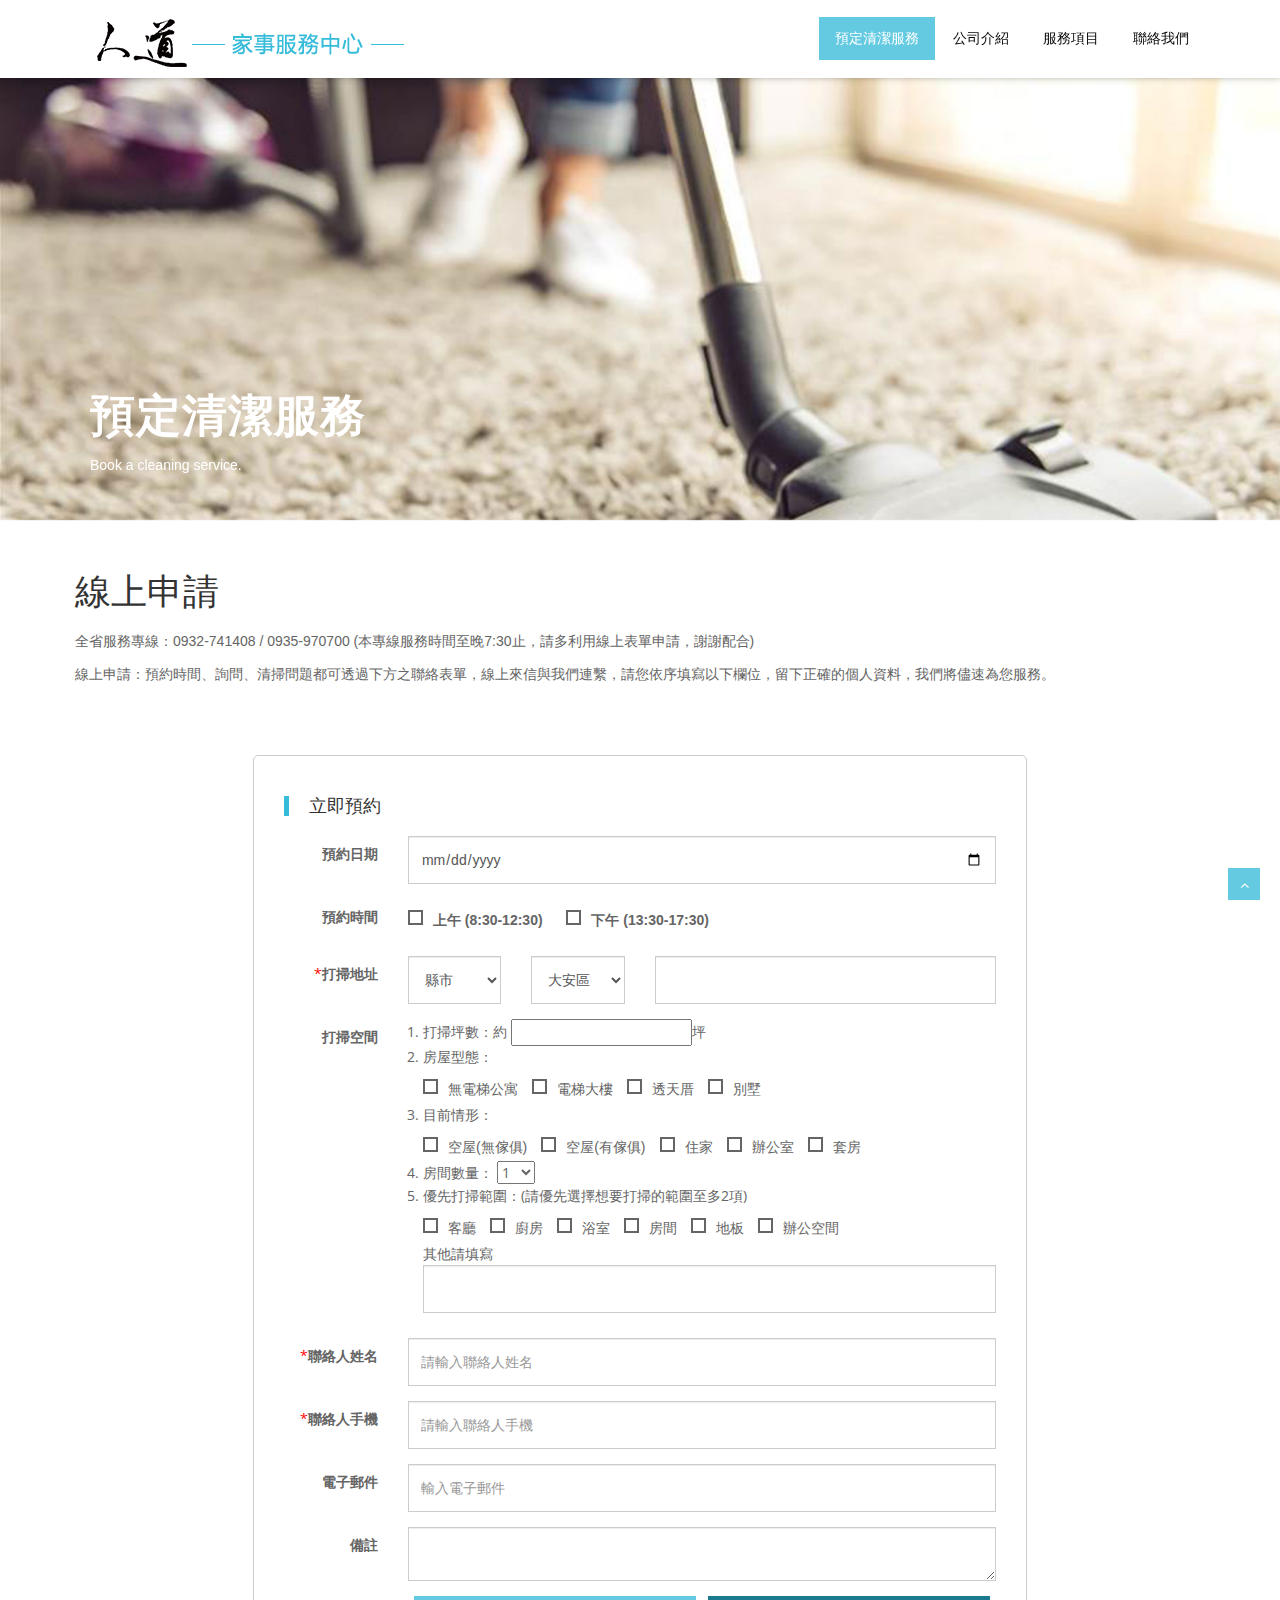
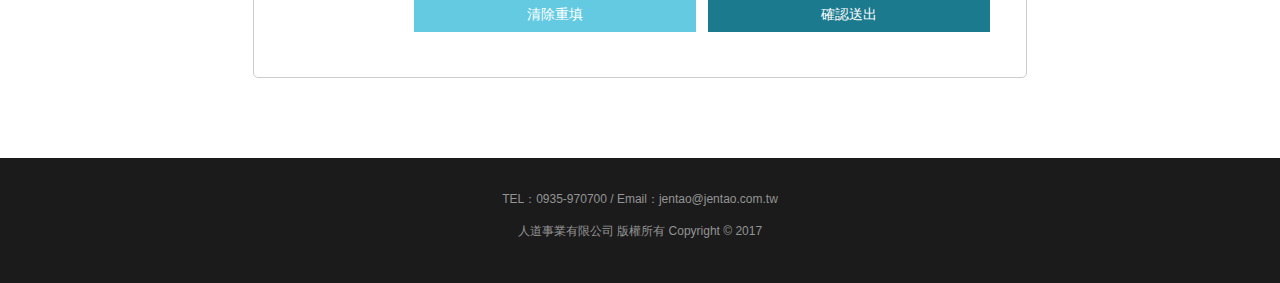
==== index.html @ 87978356 "new file" ====
<!DOCTYPE html>
<html lang="zh-Hant-TW ">
  <head>
    <meta charset="utf-8">
    <title>人道家事服務中心</title>
    <meta name="viewport" content="width=device-width, initial-scale=1.0">
    <meta name="description" content="">
    <!-- css-->
    <link href="css/bootstrap.min.css" rel="stylesheet">
    <link rel="stylesheet" href="simple-line-icons/css/simple-line-icons.css">
    <link href="css/fancybox/jquery.fancybox.css" rel="stylesheet">
    <link href="css/flexslider.css" rel="stylesheet">
    <link href="css/style.css" rel="stylesheet">
    <link href="css/page.css" rel="stylesheet">
    <!-- HTML5 shim, for IE6-8 support of HTML5 elements-->
    <!--if lt IE 9script(src='http://html5shim.googlecode.com/svn/trunk/html5.js')
    -->
  </head>
  <body>
    <div class="home-page" id="wrapper">
      <!-- start header-->
      <header>
        <div class="navbar navbar-fixed-top">
          <div class="container">
            <div class="navbar-header">
              <button class="navbar-toggle" type="button" data-toggle="collapse" data-target=".navbar-collapse"><span class="icon-bar"></span><span class="icon-bar"></span><span class="icon-bar"></span></button><a class="navbar-brand" href="index.html"><img src="img/logo.png" alt="logo"></a>
            </div>
            <div class="navbar-collapse collapse">
              <ul class="nav navbar-nav">
                <li class="active"><a href="index.html">預定清潔服務</a></li>
                <li><a href="about.html">公司介紹</a></li>
                <li><a href="services.html">服務項目</a></li>
                <li><a href="contact.html">聯絡我們</a></li>
              </ul>
            </div>
          </div>
        </div>
        <div class="navbar-wrapper">
          <div class="container-fluid">
            <nav class="navbar navbar-fixed-top">
              <div class="container">
                <div class="navbar-header">
                  <button class="navbar-toggle collapsed" type="button" data-toggle="collapse" data-target="#navbar" aria-expanded="false" aria-controls="navbar"><span class="sr-only">Toggle navigation</span><span class="icon-bar"></span><span class="icon-bar"></span><span class="icon-bar"></span></button><a class="navbar-brand" href="index.html"><img src="img/logo.png" alt="logo"></a>
                </div>
                <div class="navbar-collapse collapse" id="navbar">
                  <ul class="nav navbar-nav">
                    <li class="active"><a href="index.html">預定清潔服務</a></li>
                    <li><a href="about.html">公司介紹</a></li>
                    <li><a href="services.html">服務項目</a></li>
                    <li><a href="contact.html">聯絡我們</a></li>
                  </ul>
                </div>
              </div>
            </nav>
          </div>
        </div>
      </header>
      <!-- end header-->
      <section id="banner">
        <!-- Slider-->
        <div class="flexslider" id="main-slider">
          <ul class="slides">
            <li><img src="img/slides/1.jpg" alt="">
              <div class="container">
                <div class="row">
                  <div class="col-lg-12">
                    <div class="flex-caption">
                      <h3>預定清潔服務</h3>
                      <p>Book a cleaning service.</p>
                    </div>
                  </div>
                </div>
              </div>
            </li>
          </ul>
        </div>
        <!-- end slider-->
      </section>
      <section class="callaction">
        <div class="container">
          <div class="row">
            <div class="col-lg-12">
              <div>
                <h1>線上申請</h1>
                <p>全省服務專線：0932-741408  /  0935-970700 (本專線服務時間至晚7:30止，請多利用線上表單申請，謝謝配合)</p>
                <p>線上申請：預約時間、詢問、清掃問題都可透過下方之聯絡表單，線上來信與我們連繫，請您依序填寫以下欄位，留下正確的個人資料，我們將儘速為您服務。</p>
              </div>
            </div>
          </div>
        </div>
      </section>
      <section id="content">
        <div class="container">
          <div class="row">
            <div class="skill-home col-sm-8 col-sm-offset-2">
              <div class="confirmForm">
                <h4>立即預約</h4>
                <form class="form-horizontal" role="form">
                  <div class="form-group">
                    <label class="col-sm-2 control-label">預約日期
                      <!-- date-->
                    </label>
                    <div class="col-sm-10">
                      <input class="form-control" id="inputEmail3" type="date" placeholder="輸入預約日期">
                    </div>
                  </div>
                  <div class="form-group">
                    <label class="col-sm-2 control-label">預約時間</label>
                    <div class="col-sm-10">
                      <input id="r1" type="radio" name="rr">
                      <label for="r1"><span></span>上午 (8:30-12:30)</label>
                      <input id="r2" type="radio" name="rr">
                      <label for="r2"><span></span>下午 (13:30-17:30)</label>
                    </div>
                  </div>
                  <div class="form-group">
                    <label class="col-sm-2 control-label" for="sel1"><span>*</span>打掃地址
                      <!-- address-->
                    </label>
                    <div class="col-sm-2">
                      <select class="form-control">
                        <option>縣市</option>
                        <option>基隆市</option>
                        <option>臺北市</option>
                        <option>臺中市</option>
                        <option>高雄市</option>
                      </select>
                    </div>
                    <div class="col-sm-2">
                      <select class="form-control">
                        <option>大安區</option>
                        <option>北屯區</option>
                        <option>沙鹿區</option>
                        <option>南港區</option>
                      </select>
                    </div>
                    <div class="col-sm-6">
                      <input class="form-control">
                    </div>
                  </div>
                  <div class="form-group">
                    <label class="col-sm-2 control-label">打掃空間</label>
                    <div class="col-sm-10">
                      <ol class="clean-list">
                        <li>打掃坪數：約
                          <input>坪
                        </li>
                        <li>房屋型態：
                          <div class="checkbox clean-check">
                            <input id="house1" type="radio" name="h">
                            <label for="house1"><span></span>無電梯公寓</label>
                            <input id="house2" type="radio" name="h">
                            <label for="house2"><span></span>電梯大樓</label>
                            <input id="house3" type="radio" name="h">
                            <label for="house3"><span></span>透天厝</label>
                            <input id="house4" type="radio" name="h">
                            <label for="house4"><span></span>別墅</label>
                          </div>
                        </li>
                        <div class="clearfix"></div>
                        <li>目前情形：
                          <div class="checkbox clean-check">
                            <input id="situation1" type="radio" name="h2">
                            <label for="situation1"><span></span>空屋(無傢俱)</label>
                            <input id="situation2" type="radio" name="h2">
                            <label for="situation2"><span></span>空屋(有傢俱)</label>
                            <input id="situation3" type="radio" name="h2">
                            <label for="situation3"><span></span>住家</label>
                            <input id="situation4" type="radio" name="h2">
                            <label for="situation4"><span></span>辦公室</label>
                            <input id="situation5" type="radio" name="h2">
                            <label for="situation5"><span></span>套房</label>
                          </div>
                        </li>
                        <div class="clearfix">
                          <li>房間數量：
                            <select>
                              <option>1</option>
                              <option>2</option>
                              <option>3</option>
                              <option>4</option>
                              <option>5</option>
                              <option>6</option>
                              <option>7</option>
                              <option>8</option>
                              <option>9</option>
                              <option>10</option>
                            </select>
                          </li>
                          <li>優先打掃範圍：(請優先選擇想要打掃的範圍至多2項)
                            <div class="checkbox clean-check">
                              <input id="priority1" type="checkbox" name="h2">
                              <label for="priority1"><span></span>客廳</label>
                              <input id="priority2" type="checkbox" name="h2">
                              <label for="priority2"><span></span>廚房</label>
                              <input id="priority3" type="checkbox" name="h2">
                              <label for="priority3"><span></span>浴室</label>
                              <input id="priority4" type="checkbox" name="h2">
                              <label for="priority4"><span></span>房間</label>
                              <input id="priority5" type="checkbox" name="h2">
                              <label for="priority5"><span></span>地板</label>
                              <input id="priority6" type="checkbox" name="h2">
                              <label for="priority6"><span></span>辦公空間</label>
                            </div>
                          </li><span>其他請填寫</span>
                          <input class="form-control">
                        </div>
                      </ol>
                    </div>
                  </div>
                  <div class="form-group">
                    <label class="col-sm-2 control-label"><span>*</span>聯絡人姓名</label>
                    <div class="col-sm-10">
                      <input class="form-control" placeholder="請輸入聯絡人姓名">
                    </div>
                  </div>
                  <div class="form-group">
                    <label class="col-sm-2 control-label"><span>*</span>聯絡人手機</label>
                    <div class="col-sm-10">
                      <input class="form-control" placeholder="請輸入聯絡人手機">
                    </div>
                  </div>
                  <div class="form-group">
                    <label class="col-sm-2 control-label">電子郵件
                      <!-- Email-->
                    </label>
                    <div class="col-sm-10">
                      <input class="form-control" id="inputEmail3" type="email" placeholder="輸入電子郵件">
                    </div>
                  </div>
                  <div class="form-group">
                    <label class="col-sm-2 control-label">備註</label>
                    <div class="col-sm-10">
                      <textarea class="form-control" id="message"></textarea>
                    </div>
                  </div>
                  <div class="form-group">
                    <div class="col-sm-offset-2 col-sm-10 box-size">
                      <button class="w50 btn btn-default" type="reset">清除重填</button>
                      <button class="w50 btn btn-default btn-send" type="submit">確認送出</button>
                    </div>
                  </div>
                </form>
              </div>
            </div>
          </div>
        </div>
      </section>
      <footer>
        <div class="container">
          <div class="row">
            <div class="col-sm-12">
              <div class="copyright">
                <p>TEL：0935-970700 / Email：jentao@jentao.com.tw</p>
                <p>人道事業有限公司 版權所有 Copyright © 2017</p>
              </div>
            </div><a class="scrollup" href="#"><i class="fa fa-angle-up active"></i></a>
            <!--
            javascript
            ==================================================
            -->
            <!-- Placed at the end of the document so the pages load faster-->
            <script src="js/jquery.js"></script>
            <script src="js/jquery.easing.1.3.js"></script>
            <script src="js/bootstrap.min.js"></script>
            <script src="js/jquery.fancybox.pack.js"></script>
            <script src="js/jquery.fancybox-media.js"></script>
            <script src="js/portfolio/jquery.quicksand.js"></script>
            <script src="js/portfolio/setting.js"></script>
            <script src="js/jquery.flexslider.js"></script>
            <script src="js/animate.js"></script>
            <script src="js/custom.js"></script>
          </div>
        </div>
        <!-- Mirrored from webthemez.com/demo/biotex-pharma-industry-corporate-html-web-template/index.html by HTTrack Website Copier/3.x [XR&CO'2014], Fri, 23 Jun 2017 03:16:11 GMT-->
      </footer>
    </div>
  </body>
</html>
---- simple-line-icons/css/simple-line-icons.css ----
@font-face {
  font-family: 'simple-line-icons';
  src: url('../fonts/Simple-Line-Icons4c82.eot?-i3a2kk');
  src: url('../fonts/Simple-Line-Iconsd41d.eot?#iefix-i3a2kk') format('embedded-opentype'), url('../fonts/Simple-Line-Icons4c82.ttf?-i3a2kk') format('truetype'), url('../fonts/Simple-Line-Icons4c82.html?-i3a2kk') format('woff2'), url('../fonts/Simple-Line-Icons4c82.woff?-i3a2kk') format('woff'), url('../fonts/Simple-Line-Icons4c82.svg?-i3a2kk#simple-line-icons') format('svg');
  font-weight: normal;
  font-style: normal;
}
/*
 Use the following CSS code if you want to have a class per icon.
 Instead of a list of all class selectors, you can use the generic [class*="icon-"] selector, but it's slower: 
*/
.icon-user,
.icon-people,
.icon-user-female,
.icon-user-follow,
.icon-user-following,
.icon-user-unfollow,
.icon-login,
.icon-logout,
.icon-emotsmile,
.icon-phone,
.icon-call-end,
.icon-call-in,
.icon-call-out,
.icon-map,
.icon-location-pin,
.icon-direction,
.icon-directions,
.icon-compass,
.icon-layers,
.icon-menu,
.icon-list,
.icon-options-vertical,
.icon-options,
.icon-arrow-down,
.icon-arrow-left,
.icon-arrow-right,
.icon-arrow-up,
.icon-arrow-up-circle,
.icon-arrow-left-circle,
.icon-arrow-right-circle,
.icon-arrow-down-circle,
.icon-check,
.icon-clock,
.icon-plus,
.icon-close,
.icon-trophy,
.icon-screen-smartphone,
.icon-screen-desktop,
.icon-plane,
.icon-notebook,
.icon-mustache,
.icon-mouse,
.icon-magnet,
.icon-energy,
.icon-disc,
.icon-cursor,
.icon-cursor-move,
.icon-crop,
.icon-chemistry,
.icon-speedometer,
.icon-shield,
.icon-screen-tablet,
.icon-magic-wand,
.icon-hourglass,
.icon-graduation,
.icon-ghost,
.icon-game-controller,
.icon-fire,
.icon-eyeglass,
.icon-envelope-open,
.icon-envelope-letter,
.icon-bell,
.icon-badge,
.icon-anchor,
.icon-wallet,
.icon-vector,
.icon-speech,
.icon-puzzle,
.icon-printer,
.icon-present,
.icon-playlist,
.icon-pin,
.icon-picture,
.icon-handbag,
.icon-globe-alt,
.icon-globe,
.icon-folder-alt,
.icon-folder,
.icon-film,
.icon-feed,
.icon-drop,
.icon-drawar,
.icon-docs,
.icon-doc,
.icon-diamond,
.icon-cup,
.icon-calculator,
.icon-bubbles,
.icon-briefcase,
.icon-book-open,
.icon-basket-loaded,
.icon-basket,
.icon-bag,
.icon-action-undo,
.icon-action-redo,
.icon-wrench,
.icon-umbrella,
.icon-trash,
.icon-tag,
.icon-support,
.icon-frame,
.icon-size-fullscreen,
.icon-size-actual,
.icon-shuffle,
.icon-share-alt,
.icon-share,
.icon-rocket,
.icon-question,
.icon-pie-chart,
.icon-pencil,
.icon-note,
.icon-loop,
.icon-home,
.icon-grid,
.icon-graph,
.icon-microphone,
.icon-music-tone-alt,
.icon-music-tone,
.icon-earphones-alt,
.icon-earphones,
.icon-equalizer,
.icon-like,
.icon-dislike,
.icon-control-start,
.icon-control-rewind,
.icon-control-play,
.icon-control-pause,
.icon-control-forward,
.icon-control-end,
.icon-volume-1,
.icon-volume-2,
.icon-volume-off,
.icon-calender,
.icon-bulb,
.icon-chart,
.icon-ban,
.icon-bubble,
.icon-camrecorder,
.icon-camera,
.icon-cloud-download,
.icon-cloud-upload,
.icon-envelope,
.icon-eye,
.icon-flag,
.icon-heart,
.icon-info,
.icon-key,
.icon-link,
.icon-lock,
.icon-lock-open,
.icon-magnifier,
.icon-magnifier-add,
.icon-magnifier-remove,
.icon-paper-clip,
.icon-paper-plane,
.icon-power,
.icon-refresh,
.icon-reload,
.icon-settings,
.icon-star,
.icon-symble-female,
.icon-symbol-male,
.icon-target,
.icon-credit-card,
.icon-paypal,
.icon-social-tumblr,
.icon-social-twitter,
.icon-social-facebook,
.icon-social-instagram,
.icon-social-linkedin,
.icon-social-pintarest,
.icon-social-github,
.icon-social-gplus,
.icon-social-reddit,
.icon-social-skype,
.icon-social-dribbble,
.icon-social-behance,
.icon-social-foursqare,
.icon-social-soundcloud,
.icon-social-spotify,
.icon-social-stumbleupon,
.icon-social-youtube,
.icon-social-dropbox {
  font-family: 'simple-line-icons';
  speak: none;
  font-style: normal;
  font-weight: normal;
  font-variant: normal;
  text-transform: none;
  line-height: 1;
  /* Better Font Rendering =========== */
  -webkit-font-smoothing: antialiased;
  -moz-osx-font-smoothing: grayscale;
}
.icon-user:before {
  content: "\e005";
}
.icon-people:before {
  content: "\e001";
}
.icon-user-female:before {
  content: "\e000";
}
.icon-user-follow:before {
  content: "\e002";
}
.icon-user-following:before {
  content: "\e003";
}
.icon-user-unfollow:before {
  content: "\e004";
}
.icon-login:before {
  content: "\e066";
}
.icon-logout:before {
  content: "\e065";
}
.icon-emotsmile:before {
  content: "\e021";
}
.icon-phone:before {
  content: "\e600";
}
.icon-call-end:before {
  content: "\e048";
}
.icon-call-in:before {
  content: "\e047";
}
.icon-call-out:before {
  content: "\e046";
}
.icon-map:before {
  content: "\e033";
}
.icon-location-pin:before {
  content: "\e096";
}
.icon-direction:before {
  content: "\e042";
}
.icon-directions:before {
  content: "\e041";
}
.icon-compass:before {
  content: "\e045";
}
.icon-layers:before {
  content: "\e034";
}
.icon-menu:before {
  content: "\e601";
}
.icon-list:before {
  content: "\e067";
}
.icon-options-vertical:before {
  content: "\e602";
}
.icon-options:before {
  content: "\e603";
}
.icon-arrow-down:before {
  content: "\e604";
}
.icon-arrow-left:before {
  content: "\e605";
}
.icon-arrow-right:before {
  content: "\e606";
}
.icon-arrow-up:before {
  content: "\e607";
}
.icon-arrow-up-circle:before {
  content: "\e078";
}
.icon-arrow-left-circle:before {
  content: "\e07a";
}
.icon-arrow-right-circle:before {
  content: "\e079";
}
.icon-arrow-down-circle:before {
  content: "\e07b";
}
.icon-check:before {
  content: "\e080";
}
.icon-clock:before {
  content: "\e081";
}
.icon-plus:before {
  content: "\e095";
}
.icon-close:before {
  content: "\e082";
}
.icon-trophy:before {
  content: "\e006";
}
.icon-screen-smartphone:before {
  content: "\e010";
}
.icon-screen-desktop:before {
  content: "\e011";
}
.icon-plane:before {
  content: "\e012";
}
.icon-notebook:before {
  content: "\e013";
}
.icon-mustache:before {
  content: "\e014";
}
.icon-mouse:before {
  content: "\e015";
}
.icon-magnet:before {
  content: "\e016";
}
.icon-energy:before {
  content: "\e020";
}
.icon-disc:before {
  content: "\e022";
}
.icon-cursor:before {
  content: "\e06e";
}
.icon-cursor-move:before {
  content: "\e023";
}
.icon-crop:before {
  content: "\e024";
}
.icon-chemistry:before {
  content: "\e026";
}
.icon-speedometer:before {
  content: "\e007";
}
.icon-shield:before {
  content: "\e00e";
}
.icon-screen-tablet:before {
  content: "\e00f";
}
.icon-magic-wand:before {
  content: "\e017";
}
.icon-hourglass:before {
  content: "\e018";
}
.icon-graduation:before {
  content: "\e019";
}
.icon-ghost:before {
  content: "\e01a";
}
.icon-game-controller:before {
  content: "\e01b";
}
.icon-fire:before {
  content: "\e01c";
}
.icon-eyeglass:before {
  content: "\e01d";
}
.icon-envelope-open:before {
  content: "\e01e";
}
.icon-envelope-letter:before {
  content: "\e01f";
}
.icon-bell:before {
  content: "\e027";
}
.icon-badge:before {
  content: "\e028";
}
.icon-anchor:before {
  content: "\e029";
}
.icon-wallet:before {
  content: "\e02a";
}
.icon-vector:before {
  content: "\e02b";
}
.icon-speech:before {
  content: "\e02c";
}
.icon-puzzle:before {
  content: "\e02d";
}
.icon-printer:before {
  content: "\e02e";
}
.icon-present:before {
  content: "\e02f";
}
.icon-playlist:before {
  content: "\e030";
}
.icon-pin:before {
  content: "\e031";
}
.icon-picture:before {
  content: "\e032";
}
.icon-handbag:before {
  content: "\e035";
}
.icon-globe-alt:before {
  content: "\e036";
}
.icon-globe:before {
  content: "\e037";
}
.icon-folder-alt:before {
  content: "\e039";
}
.icon-folder:before {
  content: "\e089";
}
.icon-film:before {
  content: "\e03a";
}
.icon-feed:before {
  content: "\e03b";
}
.icon-drop:before {
  content: "\e03e";
}
.icon-drawar:before {
  content: "\e03f";
}
.icon-docs:before {
  content: "\e040";
}
.icon-doc:before {
  content: "\e085";
}
.icon-diamond:before {
  content: "\e043";
}
.icon-cup:before {
  content: "\e044";
}
.icon-calculator:before {
  content: "\e049";
}
.icon-bubbles:before {
  content: "\e04a";
}
.icon-briefcase:before {
  content: "\e04b";
}
.icon-book-open:before {
  content: "\e04c";
}
.icon-basket-loaded:before {
  content: "\e04d";
}
.icon-basket:before {
  content: "\e04e";
}
.icon-bag:before {
  content: "\e04f";
}
.icon-action-undo:before {
  content: "\e050";
}
.icon-action-redo:before {
  content: "\e051";
}
.icon-wrench:before {
  content: "\e052";
}
.icon-umbrella:before {
  content: "\e053";
}
.icon-trash:before {
  content: "\e054";
}
.icon-tag:before {
  content: "\e055";
}
.icon-support:before {
  content: "\e056";
}
.icon-frame:before {
  content: "\e038";
}
.icon-size-fullscreen:before {
  content: "\e057";
}
.icon-size-actual:before {
  content: "\e058";
}
.icon-shuffle:before {
  content: "\e059";
}
.icon-share-alt:before {
  content: "\e05a";
}
.icon-share:before {
  content: "\e05b";
}
.icon-rocket:before {
  content: "\e05c";
}
.icon-question:before {
  content: "\e05d";
}
.icon-pie-chart:before {
  content: "\e05e";
}
.icon-pencil:before {
  content: "\e05f";
}
.icon-note:before {
  content: "\e060";
}
.icon-loop:before {
  content: "\e064";
}
.icon-home:before {
  content: "\e069";
}
.icon-grid:before {
  content: "\e06a";
}
.icon-graph:before {
  content: "\e06b";
}
.icon-microphone:before {
  content: "\e063";
}
.icon-music-tone-alt:before {
  content: "\e061";
}
.icon-music-tone:before {
  content: "\e062";
}
.icon-earphones-alt:before {
  content: "\e03c";
}
.icon-earphones:before {
  content: "\e03d";
}
.icon-equalizer:before {
  content: "\e06c";
}
.icon-like:before {
  content: "\e068";
}
.icon-dislike:before {
  content: "\e06d";
}
.icon-control-start:before {
  content: "\e06f";
}
.icon-control-rewind:before {
  content: "\e070";
}
.icon-control-play:before {
  content: "\e071";
}
.icon-control-pause:before {
  content: "\e072";
}
.icon-control-forward:before {
  content: "\e073";
}
.icon-control-end:before {
  content: "\e074";
}
.icon-volume-1:before {
  content: "\e09f";
}
.icon-volume-2:before {
  content: "\e0a0";
}
.icon-volume-off:before {
  content: "\e0a1";
}
.icon-calender:before {
  content: "\e075";
}
.icon-bulb:before {
  content: "\e076";
}
.icon-chart:before {
  content: "\e077";
}
.icon-ban:before {
  content: "\e07c";
}
.icon-bubble:before {
  content: "\e07d";
}
.icon-camrecorder:before {
  content: "\e07e";
}
.icon-camera:before {
  content: "\e07f";
}
.icon-cloud-download:before {
  content: "\e083";
}
.icon-cloud-upload:before {
  content: "\e084";
}
.icon-envelope:before {
  content: "\e086";
}
.icon-eye:before {
  content: "\e087";
}
.icon-flag:before {
  content: "\e088";
}
.icon-heart:before {
  content: "\e08a";
}
.icon-info:before {
  content: "\e08b";
}
.icon-key:before {
  content: "\e08c";
}
.icon-link:before {
  content: "\e08d";
}
.icon-lock:before {
  content: "\e08e";
}
.icon-lock-open:before {
  content: "\e08f";
}
.icon-magnifier:before {
  content: "\e090";
}
.icon-magnifier-add:before {
  content: "\e091";
}
.icon-magnifier-remove:before {
  content: "\e092";
}
.icon-paper-clip:before {
  content: "\e093";
}
.icon-paper-plane:before {
  content: "\e094";
}
.icon-power:before {
  content: "\e097";
}
.icon-refresh:before {
  content: "\e098";
}
.icon-reload:before {
  content: "\e099";
}
.icon-settings:before {
  content: "\e09a";
}
.icon-star:before {
  content: "\e09b";
}
.icon-symble-female:before {
  content: "\e09c";
}
.icon-symbol-male:before {
  content: "\e09d";
}
.icon-target:before {
  content: "\e09e";
}
.icon-credit-card:before {
  content: "\e025";
}
.icon-paypal:before {
  content: "\e608";
}
.icon-social-tumblr:before {
  content: "\e00a";
}
.icon-social-twitter:before {
  content: "\e009";
}
.icon-social-facebook:before {
  content: "\e00b";
}
.icon-social-instagram:before {
  content: "\e609";
}
.icon-social-linkedin:before {
  content: "\e60a";
}
.icon-social-pintarest:before {
  content: "\e60b";
}
.icon-social-github:before {
  content: "\e60c";
}
.icon-social-gplus:before {
  content: "\e60d";
}
.icon-social-reddit:before {
  content: "\e60e";
}
.icon-social-skype:before {
  content: "\e60f";
}
.icon-social-dribbble:before {
  content: "\e00d";
}
.icon-social-behance:before {
  content: "\e610";
}
.icon-social-foursqare:before {
  content: "\e611";
}
.icon-social-soundcloud:before {
  content: "\e612";
}
.icon-social-spotify:before {
  content: "\e613";
}
.icon-social-stumbleupon:before {
  content: "\e614";
}
.icon-social-youtube:before {
  content: "\e008";
}
.icon-social-dropbox:before {
  content: "\e00c";
}
---- css/style.css ----
@charset "UTF-8";
@import url("http://fonts.googleapis.com/css?family=Noto+Serif:400,400italic,700|Open+Sans:400,600,700");
@import url(font-awesome.css);
* {
  -webkit-box-sizing: border-box;
  box-sizing: border-box;
  padding: 0;
  margin: 0; }

body {
  font-family: Arial, '微軟正黑體',sans-serif;
  font-size: 14px;
  font-weight: 300;
  line-height: 1.6em;
  color: #656565;
  background: #fff; }

a:active {
  outline: 0; }

.clear {
  clear: both; }

h1,
h2,
h3,
h4,
h5,
h6 {
  font-family: 'Open Sans', Arial,'微軟正黑體', sans-serif;
  font-weight: normal;
  line-height: 1.1em;
  color: #333;
  margin-bottom: 20px; }

.container {
  padding: 0 20px 0 20px;
  position: relative; }

#wrapper {
  width: 100%;
  margin: 0;
  padding: 0; }

.row,
.row-fluid {
  margin-bottom: 30px; }

.row .row,
.row-fluid .row-fluid {
  margin-bottom: 30px; }

.row.nomargin,
.row-fluid.nomargin {
  margin-bottom: 0; }

img.img-polaroid {
  margin: 0 0 20px 0; }

.img-box {
  max-width: 100%; }

.flex-control-nav li {
  display: none; }

/*  Header
==================================== */
header .navbar {
  margin-bottom: 0; }

.navbar-default {
  border: none; }

.navbar-brand {
  color: #222;
  text-transform: uppercase;
  font-size: 24px;
  font-weight: 700;
  line-height: 1em;
  letter-spacing: -1px;
  margin-top: 12px;
  padding: 0 0 0 15px; }
  .navbar-brand img {
    width: 100%; }

.navbar-default .navbar-brand {
  color: #1891EC;
  margin: 11px 0 0; }

header .navbar-collapse ul.navbar-nav {
  float: right;
  margin-right: 0; }

header .navbar {
  min-height: 70px;
  padding: 18px 0;
  background: #FFFFFF;
  -webkit-box-shadow: 1px -2px 8px rgba(0, 0, 0, 0.24);
  box-shadow: 1px -2px 8px rgba(0, 0, 0, 0.24); }

.home-page header .navbar-default {
  background: white;
  /* position: absolute; */
  width: 100%; }

header .nav li a:hover,
header .nav li a:focus,
header .nav li.active a,
header .nav li.active a:hover,
header .nav li a.dropdown-toggle:hover,
header .nav li a.dropdown-toggle:focus,
header .nav li.active ul.dropdown-menu li a:hover,
header .nav li.active ul.dropdown-menu li.active a {
  -webkit-transition: all .3s ease;
  -o-transition: all .3s ease;
  transition: all .3s ease; }

header .navbar-default .navbar-nav > .open > a,
header .navbar-default .navbar-nav > .open > a:hover,
header .navbar-default .navbar-nav > .open > a:focus {
  -webkit-transition: all .3s ease;
  -o-transition: all .3s ease;
  transition: all .3s ease; }

header .navbar {
  min-height: 70px;
  padding: 5px 0; }

header .navbar-nav > li {
  padding-bottom: 12px;
  padding-top: 12px; }

header .navbar-nav > li > a {
  padding-bottom: 6px;
  padding-top: 5px;
  margin-left: 2px;
  line-height: 30px;
  font-weight: 700;
  -webkit-transition: all .3s ease;
  -o-transition: all .3s ease;
  transition: all .3s ease; }

.dropdown-menu li a:hover {
  color: #fff !important; }

header .nav .caret {
  border-bottom-color: #f5f5f5;
  border-top-color: red; }

.navbar-default .navbar-nav > .active > a,
.navbar-default .navbar-nav > .active > a:hover,
.navbar-default .navbar-nav > .active > a:focus {
  background-color: #fff; }

.navbar-default .navbar-nav > .open > a,
.navbar-default .navbar-nav > .open > a:hover,
.navbar-default .navbar-nav > .open > a:focus {
  background-color: #fff; }

.dropdown-menu {
  -webkit-box-shadow: none;
  box-shadow: none;
  border-radius: 0;
  border: none; }

.dropdown-menu li:last-child {
  padding-bottom: 0 !important;
  margin-bottom: 0; }

header .nav li .dropdown-menu {
  padding: 0; }

header .nav li .dropdown-menu li a {
  line-height: 28px;
  padding: 3px 12px; }

/* --- menu --- */
header .navigation {
  float: right; }

header ul.nav li {
  border: none;
  margin: 0; }

header ul.nav li a {
  font-size: 12px;
  border: none;
  font-weight: 700;
  text-transform: uppercase; }

header ul.nav li ul li a {
  font-size: 12px;
  border: none;
  font-weight: 300;
  text-transform: uppercase; }

.navbar .nav > li > a {
  color: #080808;
  text-shadow: none;
  border: 1px solid rgba(255, 255, 255, 0) !important;
  font-size: 14px;
  font-weight: normal; }

.navbar .nav a:hover {
  background: none;
  color: #63cae1 !important; }

.navbar .nav > .active > a,
.navbar .nav > .active > a:hover {
  background: #63cae1;
  color: #ffffff !important; }

.navbar .nav > .active > a:active,
.navbar .nav > .active > a:focus {
  background: none;
  outline: 0;
  font-weight: 700; }

.navbar .nav li .dropdown-menu {
  z-index: 2000; }

header ul.nav li ul {
  margin-top: 1px; }

header ul.nav li ul li ul {
  margin: 1px 0 0 1px; }

.dropdown-menu .dropdown i {
  position: absolute;
  right: 0;
  margin-top: 3px;
  padding-left: 20px; }

.navbar .nav > li > .dropdown-menu:before {
  display: inline-block;
  border-right: none;
  border-bottom: none;
  border-left: none;
  border-bottom-color: none;
  content: none; }

.navbar-default .navbar-nav > .active > a,
.navbar-default .navbar-nav > .active > a:hover,
.navbar-default .navbar-nav > .active > a:focus {
  color: #FFFFFF;
  /* border: 1px solid #FFFFFF !important; */ }

ul.nav li.dropdown a {
  z-index: 1000;
  display: block; }

select.selectmenu {
  display: none; }

.pageTitle {
  color: #fff;
  margin: 30px 0 3px;
  display: inline-block; }

#banner {
  width: 100%;
  background: #000;
  position: relative;
  margin: 0;
  margin-top: 70px;
  padding: 0; }

/*  Sliders
==================================== */
/* --- flexslider --- */
#main-slider:before {
  content: '';
  width: 100%;
  height: 100%;
  /* background: rgba(0, 148, 255, 0.74); */
  z-index: 1;
  position: absolute; }

.flex-direction-nav a {
  display: none; }

.flexslider {
  padding: 0;
  background: #fff;
  position: relative;
  zoom: 1; }

.flex-direction-nav .flex-prev {
  left: 0px; }

.flex-direction-nav .flex-next {
  right: 0px; }

.flex-caption {
  zoom: 1;
  bottom: 0;
  background-color: transparent;
  color: #fff;
  margin: 0;
  padding: 25px 25px 25px 30px;
  position: absolute;
  left: 0;
  text-align: left;
  margin: 10px auto;
  right: 0px;
  display: inline-block; }

.flex-caption h3 {
  color: #ffffff;
  letter-spacing: 1px;
  margin-bottom: 15px;
  text-transform: capitalize;
  font-size: 45px;
  font-weight: normal;
  font-weight: bold; }

.skill-home {
  margin-bottom: 50px;
  background-color: #fff;
  padding: 30px;
  border-radius: 5px;
  border: #ccc 1px solid; }

.c1 {
  /* border: #ed5441 1px solid; */
  /* background:#ed5441; */ }

.c2 {
  /* border: #24DB5A 1px solid; */
  /* background: #24DB5A; */ }

.c3 {
  /* border: #EC1890 1px solid; */
  /* background: #EC1890; */ }

.c4 {
  /* border: #609cec 1px solid; */
  /* background:#609cec; */ }

.box-content {
  border: 1px solid #e9e9e9;
  position: relative;
  overflow: hidden;
  background: #63cae1; }

.box-content:after {
  background: #5cb7cc;
  width: 342px;
  height: 412px;
  content: '';
  position: absolute;
  left: -24px;
  -ms-transform: rotate(45deg);
  -webkit-transform: rotate(45deg);
  transform: rotate(45deg);
  z-index: -1; }

.skill-home .icons {
  padding: 7px 0 6px 0px;
  width: 65px;
  height: 50px;
  color: #63cae1;
  font-size: 42px;
  font-size: 32px;
  text-align: center;
  -ms-border-radius: 50%;
  -moz-border-radius: 50%;
  -webkit-border-radius: 50%;
  border-radius: 0;
  display: inline-table;
  /* border: 1px solid #C8C8C8; */
  /* background: transparent; */
  /* color: #D92222; */
  float: left;
  background-color: #fff;
  margin: 5px;
  border-radius: 0 0 50%; }

.skill-home h2 {
  padding-top: 20px;
  font-size: 36px;
  font-weight: 700; }

.testimonial-solid {
  padding: 50px 0 60px 0;
  margin: 0 0 0 0;
  background: #FFFFFF;
  text-align: center; }

.testi-icon-area {
  text-align: center;
  position: absolute;
  top: -84px;
  margin: 0 auto;
  width: 100%; }

.testi-icon-area .quote {
  padding: 15px 0 0 0;
  margin: 0 0 0 0;
  background: #ffffff;
  text-align: center;
  color: #1891EC;
  display: inline-table;
  width: 70px;
  height: 70px;
  -ms-border-radius: 50%;
  -moz-border-radius: 50%;
  -webkit-border-radius: 50%;
  border-radius: 50%;
  font-size: 42px;
  border: 1px solid #1891EC;
  display: none; }

.testi-icon-area .carousel-inner {
  margin: 20px 0; }

.carousel-indicators {
  bottom: -30px; }

.text-center img {
  margin: auto; }

/*==========about us=============*/
.about {
  margin-bottom: 30px; }

.aboutUs {
  padding: 50px 0 0;
  background: #63cae1;
  color: #1B1B1B; }

/*關於我們*/
.aboutUs {
  text-align: center;
  position: relative;
  background-repeat: no-repeat;
  background-attachment: fixed;
  background-size: cover;
  clear: both;
  padding: 300px 0 100px 0;
  background-image: -webkit-gradient(linear, left top, left bottom, from(rgba(0, 0, 0, 0.8)), to(rgba(0, 0, 0, 0.8))), url(../img/aboutus.jpg);
  background-image: -webkit-linear-gradient(rgba(0, 0, 0, 0.8), rgba(0, 0, 0, 0.8)), url(../img/aboutus.jpg);
  background-image: -o-linear-gradient(rgba(0, 0, 0, 0.8), rgba(0, 0, 0, 0.8)), url(../img/aboutus.jpg);
  background-image: linear-gradient(rgba(0, 0, 0, 0.8), rgba(0, 0, 0, 0.8)), url(../img/aboutus.jpg); }

.aboutUs .titlecontent {
  background-color: #022856;
  width: 140px;
  position: absolute;
  left: 50%;
  margin-left: -70px;
  top: -10px; }

.aboutUs .titlecontent img.shadow {
  position: absolute;
  top: 0;
  left: 100%; }

.aboutUs .titlecontent:before {
  width: 0;
  height: 0;
  border-style: solid;
  border-width: 50px 80px 0 0;
  border-color: #022856 transparent transparent transparent;
  content: "";
  top: 100%;
  left: 0;
  display: block;
  position: absolute; }

.aboutUs .titlecontent:after {
  width: 0;
  height: 0;
  border-style: solid;
  border-width: 0 80px 50px 0;
  border-color: transparent #022856 transparent transparent;
  content: "";
  top: 100%;
  right: 0;
  display: block;
  position: absolute; }

.aboutUs h2 {
  margin: 50px 0 0 0;
  padding: 30px 0 70px 0;
  line-height: 1.5;
  color: #fff;
  font-size: 15px;
  text-align: center;
  font-family: 'cwTeXMing';
  position: relative;
  font-weight: normal; }

.aboutUs h2 strong {
  background: #022856;
  z-index: 19;
  color: #fff;
  font-size: 25px;
  font-family: 'Raleway', sans-serif;
  display: inline-block;
  font-weight: normal;
  position: relative; }

.aboutUs h2:before {
  content: "";
  width: 118px;
  height: 118px;
  border-radius: 99em;
  border: 1px solid #ededed;
  display: block;
  position: absolute;
  left: 50%;
  top: 0;
  z-index: 10;
  margin-left: -59px; }

.aboutUs h2:after {
  content: "";
  width: 110px;
  height: 110px;
  border-radius: 99em;
  border: 1px solid #dbdbdb;
  display: block;
  position: absolute;
  left: 50%;
  z-index: 10;
  top: 4px;
  margin-left: -55px; }

.aboutUs .Txt {
  color: #fff;
  font-size: 15px;
  line-height: 2;
  padding: 0 15px; }

.about .Txt {
  color: #000;
  font-size: 15px;
  line-height: 2;
  padding: 0 40px;
  font-weight: 400; }

.aboutUs .but {
  padding: 100px 0 40px 0; }

.aboutUs .but a {
  border: #bda87f solid 1px;
  color: #bda87f;
  font-size: 13px; }

.aboutUs .but a:hover {
  background: none; }

.about_title {
  font-size: 1.8rem;
  margin: 0 auto;
  width: 30%;
  text-align: center;
  padding: 10px 0;
  background-color: #63cae1;
  color: #fff;
  font-weight: 700; }

img.img-center {
  margin: 0 auto;
  display: block;
  max-width: 100%; }

.fancybox-title-inside-wrap {
  padding: 3px 30px 6px;
  background: #171717; }

.fancybox-nav span {
  padding: 17px;
  background-position-x: 5px; }

.form-control {
  display: block;
  width: 100%;
  height: 48px;
  padding: 6px 12px;
  border-radius: 0; }

.navbar-toggle .icon-bar {
  display: block;
  width: 22px;
  height: 2px;
  border-radius: 1px;
  background: #022856; }

/* Content
==================================== */
#content {
  position: relative;
  /* background:#fff; */
  padding: 30px 0 0px 0; }

#content img {
  max-width: 100%;
  height: auto; }

.cta-text {
  text-align: center;
  margin-top: 10px; }

.big-cta .cta {
  margin-top: 10px; }

.box {
  width: 100%;
  border: 1px solid #D4D4D4;
  display: inline-block; }

.box-gray {
  background: #f8f8f8;
  padding: 20px 20px 30px; }

.box-gray h4,
.box-gray i {
  margin-bottom: 20px; }

.box-bottom {
  padding: 20px 0;
  text-align: center; }

.box-bottom a {
  color: #fff;
  font-weight: 700; }

.box-bottom a:hover {
  color: #eee;
  text-decoration: none; }

/* Bottom
==================================== */
#bottom {
  background: #fcfcfc;
  padding: 50px 0 0; }

/* twitter */
#twitter-wrapper {
  text-align: center;
  width: 70%;
  margin: 0 auto; }

#twitter em {
  font-style: normal;
  font-size: 13px; }

#twitter em.twitterTime a {
  font-weight: 600; }

#twitter ul {
  padding: 0;
  list-style: none; }

#twitter ul li {
  font-size: 20px;
  line-height: 1.6em;
  font-weight: 300;
  margin-bottom: 20px;
  position: relative;
  word-break: break-word; }

.features .features-item {
  padding: 0 0 70px 0; }

.features .features-item .features {
  margin-bottom: 34px; }

.features .features-item .features .icon {
  float: left;
  background: #63cae1;
  height: 66px; }

.features .features-item .features .icon i {
  z-index: 99;
  font-size: 32px;
  margin: 17px 18px;
  color: #FFFFFF;
  display: inherit; }

.features .features-item .features-content {
  margin-left: 80px;
  padding-right: 68px; }

.features .features-item .features-content h3 {
  padding-bottom: 8px;
  text-transform: uppercase;
  margin: 0;
  font-size: 18px; }

.features .features-item .features:hover .icon-radius:after {
  -webkit-transform: scale(1);
  -moz-transform: scale(1);
  -ms-transform: scale(1);
  -o-transform: scale(1);
  transform: scale(1); }

.features img {
  margin: 10px 0 0 0; }

/* page headline
==================================== */
#inner-headline {
  background: #63cae1;
  position: relative;
  margin: 0;
  margin-top: 76px;
  padding: 0; }

#inner-headline h2.pageTitle {
  color: #FFFFFF;
  padding: 5px 0 5px 2px;
  text-align: left;
  display: block;
  font-size: 32px;
  font-weight: normal;
  position: relative; }

/* --- breadcrumbs --- */
#inner-headline ul.breadcrumb {
  margin: 40px 0;
  float: left; }

#inner-headline ul.breadcrumb li {
  margin-bottom: 0;
  padding-bottom: 0; }

#inner-headline ul.breadcrumb li {
  font-size: 13px;
  color: #fff; }

#inner-headline ul.breadcrumb li i {
  color: #dedede; }

#inner-headline ul.breadcrumb li a {
  color: #fff; }

ul.breadcrumb li a:hover {
  text-decoration: none; }

/* Forms
============================= */
/* --- contact form  ---- */
form#contactform input[type="text"] {
  width: 100%;
  border: 1px solid #f5f5f5;
  min-height: 40px;
  padding-left: 20px;
  font-size: 13px;
  padding-right: 20px;
  -webkit-box-sizing: border-box;
  -moz-box-sizing: border-box;
  box-sizing: border-box; }

form#contactform textarea {
  border: 1px solid #f5f5f5;
  width: 100%;
  padding-left: 20px;
  padding-top: 10px;
  font-size: 13px;
  padding-right: 20px;
  -webkit-box-sizing: border-box;
  -moz-box-sizing: border-box;
  box-sizing: border-box; }

form#contactform .validation {
  font-size: 11px; }

#sendmessage {
  border: 1px solid #e6e6e6;
  background: #f6f6f6;
  display: none;
  text-align: center;
  padding: 15px 12px 15px 65px;
  margin: 10px 0;
  font-weight: 600;
  margin-bottom: 30px; }

#sendmessage.show,
.show {
  display: block; }

form#commentform input[type="text"] {
  width: 100%;
  min-height: 40px;
  padding-left: 20px;
  font-size: 13px;
  padding-right: 20px;
  -webkit-box-sizing: border-box;
  -moz-box-sizing: border-box;
  box-sizing: border-box;
  -webkit-border-radius: 2px 2px 2px 2px;
  -moz-border-radius: 2px 2px 2px 2px;
  border-radius: 2px 2px 2px 2px; }

form#commentform textarea {
  width: 100%;
  padding-left: 20px;
  padding-top: 10px;
  font-size: 13px;
  padding-right: 20px;
  -webkit-box-sizing: border-box;
  -moz-box-sizing: border-box;
  box-sizing: border-box;
  -webkit-border-radius: 2px 2px 2px 2px;
  -moz-border-radius: 2px 2px 2px 2px;
  border-radius: 2px 2px 2px 2px; }

/* --- search form --- */
.search {
  float: right;
  margin: 35px 0 0;
  padding-bottom: 0; }

#inner-headline form.input-append {
  margin: 0;
  padding: 0; }

/*  Portfolio
================================ */
.work-nav #filters {
  margin: 0;
  padding: 0;
  list-style: none; }

.work-nav #filters li {
  margin: 0 10px 30px 0;
  padding: 0;
  float: left; }

.work-nav #filters li a {
  color: #7F8289;
  font-size: 16px;
  display: block; }

.work-nav #filters li a.selected {
  color: #DE5E60; }

#thumbs {
  margin: 0;
  padding: 0; }

#thumbs li {
  list-style-type: none; }

.item-thumbs {
  position: relative;
  overflow: hidden;
  margin-bottom: 30px;
  cursor: pointer; }

.item-thumbs a + img {
  width: 100%; }

.item-thumbs .hover-wrap {
  position: absolute;
  display: block;
  width: 100%;
  height: 100%;
  opacity: 0;
  filter: alpha(opacity=0);
  -webkit-transition: all 450ms ease-out 0s;
  -moz-transition: all 450ms ease-out 0s;
  -o-transition: all 450ms ease-out 0s;
  transition: all 450ms ease-out 0s;
  -webkit-transform: rotateY(180deg) scale(0.5, 0.5);
  -moz-transform: rotateY(180deg) scale(0.5, 0.5);
  -ms-transform: rotateY(180deg) scale(0.5, 0.5);
  -o-transform: rotateY(180deg) scale(0.5, 0.5);
  transform: rotateY(180deg) scale(0.5, 0.5); }

.item-thumbs:hover .hover-wrap,
.item-thumbs.active .hover-wrap {
  opacity: 1;
  filter: alpha(opacity=100);
  -webkit-transform: rotateY(0deg) scale(1, 1);
  -moz-transform: rotateY(0deg) scale(1, 1);
  -ms-transform: rotateY(0deg) scale(1, 1);
  -o-transform: rotateY(0deg) scale(1, 1);
  transform: rotateY(0deg) scale(1, 1); }

.item-thumbs .hover-wrap .overlay-img {
  position: absolute;
  width: 90%;
  height: 100%;
  opacity: 0.80;
  filter: alpha(opacity=80);
  background: rgba(0, 0, 0, 0.6); }

.item-thumbs .hover-wrap .overlay-img-thumb {
  position: absolute;
  border-radius: 60px;
  top: 50%;
  left: 45%;
  margin: -16px 0 0 -16px;
  color: #fff;
  font-size: 32px;
  line-height: 1em;
  opacity: 1;
  filter: alpha(opacity=100); }

ul.portfolio-categ {
  margin: 10px 0 30px 0;
  padding: 0;
  float: left;
  list-style: none; }

ul.portfolio-categ li {
  margin: 0;
  float: left;
  list-style: none;
  font-size: 13px;
  font-weight: 600;
  border: 1px solid #D5D5D5;
  margin-right: 15px;
  margin-bottom: 8px; }

ul.portfolio-categ li a {
  display: block;
  padding: 8px 20px;
  color: #353535; }

ul.portfolio-categ li.active {
  border: 1px solid #000000;
  background-color: #000000;
  color: #0F0F29 !important; }

ul.portfolio-categ li.active a:hover,
ul.portfolio-categ li a:hover,
ul.portfolio-categ li a:focus,
ul.portfolio-categ li a:active {
  text-decoration: none;
  outline: 0; }

ul.portfolio-categ li.active a {
  color: #fff; }

#accordion-alt3 .panel-heading h4 {
  font-size: 13px;
  line-height: 28px; }

.panel .panel-heading h4 {
  font-weight: 400; }

.panel-title {
  margin-top: 0;
  margin-bottom: 0;
  font-size: 15px;
  color: inherit; }

.panel-group .panel {
  margin-bottom: 0;
  border-radius: 2px; }

.panel {
  margin-bottom: 18px;
  background-color: #F4F4F4;
  border: 1px solid transparent;
  border-radius: 2px;
  -webkit-box-shadow: 0 1px 1px rgba(0, 0, 0, 0.05);
  box-shadow: 0 1px 1px rgba(0, 0, 0, 0.05); }

#accordion-alt3 .panel-heading h4 a i {
  font-size: 13px;
  line-height: 18px;
  width: 18px;
  height: 18px;
  margin-right: 5px;
  color: #63cae1;
  text-align: center;
  border-radius: 50%;
  margin-left: 6px; }

.progress.pb-sm {
  height: 6px !important; }

.progress {
  -webkit-box-shadow: inset 0 0 2px rgba(0, 0, 0, 0.1);
  box-shadow: inset 0 0 2px rgba(0, 0, 0, 0.1); }

.progress {
  overflow: hidden;
  height: 18px;
  margin-bottom: 18px;
  background-color: #f5f5f5;
  border-radius: 2px;
  -webkit-box-shadow: inset 0 1px 2px rgba(0, 0, 0, 0.1);
  box-shadow: inset 0 1px 2px rgba(0, 0, 0, 0.1); }

.progress .progress-bar.progress-bar-red {
  background: #ed5441; }

.progress .progress-bar.progress-bar-green {
  background: #51d466; }

.progress .progress-bar.progress-bar-lblue {
  background: #32c8de; }

/* --- portfolio detail --- */
.top-wrapper {
  margin-bottom: 20px; }

.info-blocks {
  margin-bottom: 15px; }

.info-blocks i.icon-info-blocks {
  float: left;
  color: #FFFFFF;
  font-size: 28px;
  width: 64px;
  margin-top: 10px;
  text-align: center;
  background: #63cae1;
  height: 64px;
  padding: 18px; }

.info-blocks .info-blocks-in {
  padding: 0 10px;
  overflow: hidden; }

.info-blocks .info-blocks-in h3 {
  color: #555;
  font-size: 20px;
  line-height: 28px;
  margin: 0px; }

.info-blocks .info-blocks-in p {
  font-size: 14px; }

blockquote {
  font-size: 16px;
  font-weight: 400;
  font-family: 'Noto Serif', serif;
  font-style: italic;
  padding-left: 0;
  color: #a2a2a2;
  line-height: 1.6em;
  border: none; }

blockquote cite {
  display: block;
  font-size: 12px;
  color: #666;
  margin-top: 10px; }

blockquote cite:before {
  content: "\2014 \0020"; }

blockquote cite a,
blockquote cite a:visited,
blockquote cite a:visited {
  color: #555; }

/* --- pullquotes --- */
.pullquote-left {
  display: block;
  color: #a2a2a2;
  font-family: 'Noto Serif', serif;
  font-size: 14px;
  line-height: 1.6em;
  padding-left: 20px; }

.pullquote-right {
  display: block;
  color: #a2a2a2;
  font-family: 'Noto Serif', serif;
  font-size: 14px;
  line-height: 1.6em;
  padding-right: 20px; }

/* --- button --- */
.btn {
  text-align: center;
  background: #63cae1;
  color: #fff;
  border-radius: 0;
  border: none;
  padding: 8px 15px;
  -webkit-transition: all 1s;
  -o-transition: all 1s;
  transition: all 1s; }

.btn-send {
  background: #1c7a8f; }

.btn-theme {
  color: #fff;
  background: transparent;
  border: 1px solid #FFFFFF;
  padding: 12px 30px;
  font-weight: bold;
  border-radius: 10px; }

.btn-theme:hover {
  color: #eee; }

/* --- list style --- */
ul.general {
  list-style: none;
  margin-left: 0; }

ul.link-list {
  margin: 0;
  padding: 0;
  list-style: none; }

ul.link-list li {
  margin: 0;
  padding: 2px 0 2px 0;
  list-style: none; }

footer {
  background: #1B1B1B; }

footer ul.link-list li a {
  color: #949494; }

footer ul.link-list li a:hover {
  color: #eee; }

/* --- Heading style --- */
h4.heading {
  font-weight: 700; }

.heading {
  margin-bottom: 30px; }

.heading {
  position: relative; }

.widgetheading {
  width: 100%;
  padding: 0; }

#bottom .widgetheading {
  position: relative;
  border-bottom: #e6e6e6 1px solid;
  padding-bottom: 9px; }

aside .widgetheading {
  position: relative;
  border-bottom: #e9e9e9 1px solid;
  padding-bottom: 9px; }

footer .widgetheading {
  position: relative; }

footer .widget .social-network {
  position: relative; }

#bottom .widget .widgetheading span,
aside .widget .widgetheading span,
footer .widget .widgetheading span {
  position: absolute;
  width: 60px;
  height: 1px;
  bottom: -1px;
  right: 0; }

.box-area {
  padding: 0 0;
  /* padding-top: 0; */
  min-height: 199px;
  float: left;
  text-align: center;
  padding: 0px 20px;
  color: #fff; }

/* --- Map --- */
.map {
  position: relative;
  margin-top: -50px;
  margin-bottom: 40px; }

.map iframe {
  width: 100%;
  height: 450px;
  border: none; }

.map-grid iframe {
  width: 100%;
  height: 350px;
  border: none;
  margin: 0 0 -5px 0;
  padding: 0; }

ul.team-detail {
  margin: -10px 0 0 0;
  padding: 0;
  list-style: none; }

ul.team-detail li {
  border-bottom: 1px dotted #e9e9e9;
  margin: 0 0 15px 0;
  padding: 0 0 15px 0;
  list-style: none; }

ul.team-detail li label {
  font-size: 13px; }

ul.team-detail li h4,
ul.team-detail li label {
  margin-bottom: 0; }

ul.team-detail li ul.social-network {
  border: none;
  margin: 0;
  padding: 0; }

ul.team-detail li ul.social-network li {
  border: none;
  margin: 0; }

ul.team-detail li ul.social-network li i {
  margin: 0; }

.pricing-title {
  background: #fff;
  text-align: center;
  padding: 10px 0 10px 0; }

.pricing-title h3 {
  font-weight: 600;
  margin-bottom: 0; }

.pricing-offer {
  background: #fcfcfc;
  text-align: center;
  padding: 40px 0 40px 0;
  font-size: 18px;
  border-top: 1px solid #e6e6e6;
  border-bottom: 1px solid #e6e6e6; }

.pricing-box.activeItem .pricing-offer {
  color: #fff; }

.pricing-offer strong {
  font-size: 78px;
  line-height: 89px; }

.pricing-offer sup {
  font-size: 28px; }

.pricing-container {
  background: #fff;
  text-align: center;
  font-size: 14px; }

.pricing-container strong {
  color: #353535; }

.pricing-container ul {
  list-style: none;
  padding: 0;
  margin: 0; }

.pricing-container ul li {
  border-bottom: 1px solid #CFCFCF;
  list-style: none;
  padding: 15px 0 15px 0;
  margin: 0 0 0 0;
  color: #222; }

.pricing-action {
  margin: 0;
  background: #fcfcfc;
  text-align: center;
  padding: 20px 0 30px 0; }

.pricing-wrapp {
  margin: 0 auto;
  width: 100%;
  background: #fd0000; }

.pricing-box-item {
  border: 1px solid #e6e6e6;
  position: relative;
  margin: 0 0 20px 0;
  padding: 0;
  -webkit-box-shadow: 0 2px 0 rgba(0, 0, 0, 0.03);
  -moz-box-shadow: 0 2px 0 rgba(0, 0, 0, 0.03);
  box-shadow: 0 2px 0 rgba(0, 0, 0, 0.03);
  -webkit-box-sizing: border-box;
  -moz-box-sizing: border-box;
  box-sizing: border-box; }

.pricing-box-item .pricing-heading {
  text-align: center;
  padding: 0px 0 0px 0;
  display: block;
  background: #63cae1;
  margin: 0; }

.pricing-box-item.activeItem .pricing-heading {
  text-align: center;
  padding: 0px 0 1px 0;
  border-bottom: none;
  display: block;
  color: #fff; }

.pricing-box-item .pricing-heading h3 strong {
  font-size: 24px;
  letter-spacing: -1px;
  color: #FFFFFF;
  font-weight: normal; }

.pricing-box-item .pricing-heading h3 {
  font-size: 32px;
  font-weight: 300;
  margin-bottom: 0;
  margin: 0;
  padding: 15px 0; }

.pricing-box-item .pricing-terms {
  text-align: center;
  display: block;
  overflow: hidden;
  padding: 11px 0 5px; }

.pricing-box-item .pricing-terms h6 {
  margin-top: 20px;
  color: #000;
  font-size: 28px;
  font-weight: normal; }

.pricing-box-item .icon .price-circled {
  margin: 10px 10px 10px 0;
  display: inline-block !important;
  text-align: center !important;
  color: #fff;
  width: 68px;
  height: 68px;
  padding: 12px;
  font-size: 16px;
  font-weight: 700;
  line-height: 68px;
  text-shadow: none;
  cursor: pointer;
  background-color: #888;
  border-radius: 64px;
  -moz-border-radius: 64px;
  -webkit-border-radius: 64px; }

.pricing-box-item .pricing-action {
  margin: 0;
  text-align: center;
  background-color: #FFFFFF;
  padding: 10px 15px; }

/* ===== Widgets ===== */
/* --- flickr --- */
.widget .flickr_badge {
  width: 100%; }

.widget .flickr_badge img {
  margin: 0 9px 20px 0; }

footer .widget .flickr_badge {
  width: 100%; }

footer .widget .flickr_badge img {
  margin: 0 9px 20px 0; }

.flickr_badge img {
  width: 50px;
  height: 50px;
  float: left;
  margin: 0 9px 20px 0; }

/* --- Recent post widget --- */
.recent-post {
  margin: 20px 0 0 0;
  padding: 0;
  line-height: 18px; }

.recent-post h5 a:hover {
  text-decoration: none; }

.recent-post .text h5 a {
  color: #353535; }

footer {
  padding: 30px 0 0 0;
  color: #949494; }

footer a {
  color: #fff; }

footer a:hover {
  color: #eee; }

footer h1,
footer h2,
footer h3,
footer h4,
footer h5,
footer h6 {
  color: #FFFFFF; }

footer address {
  line-height: 1.6em; }

footer h5 a:hover,
footer a:hover {
  text-decoration: none; }

ul.social-network {
  list-style: none;
  margin: 0; }

ul.social-network li {
  display: inline;
  margin: 0 5px; }

#sub-footer {
  text-shadow: none;
  color: #f5f5f5;
  padding: 0;
  padding-top: 30px;
  margin: 20px 0 0 0;
  background: #191919; }

#sub-footer p {
  margin: 0;
  padding: 0; }

#sub-footer span {
  color: #f5f5f5; }

.copyright {
  text-align: center;
  font-size: 12px; }

#sub-footer ul.social-network {
  float: right; }

/* scroll to top */
.scrollup {
  position: fixed;
  width: 32px;
  height: 32px;
  bottom: 0px;
  right: 20px;
  background: #63cae1; }

a.scrollup {
  outline: 0;
  text-align: center; }

a.scrollup:hover,
a.scrollup:active,
a.scrollup:focus {
  opacity: 1;
  text-decoration: none; }

a.scrollup i {
  margin-top: 10px;
  color: #fff; }

a.scrollup i:hover {
  text-decoration: none; }

.absolute {
  position: absolute; }

.relative {
  position: relative; }

.aligncenter {
  text-align: center; }

.aligncenter span {
  margin-left: 0; }

.floatright {
  float: right; }

.floatleft {
  float: left; }

.floatnone {
  float: none; }

.aligncenter {
  text-align: center; }

img.pull-left,
.align-left {
  float: left;
  margin: 0 15px 15px 0; }

.widget img.pull-left {
  float: left;
  margin: 0 15px 15px 0; }

img.pull-right,
.align-right {
  float: right;
  margin: 0 0 15px 15px; }

article img.pull-left,
article .align-left {
  float: left;
  margin: 5px 15px 15px 0; }

article img.pull-right,
article .align-right {
  float: right;
  margin: 5px 0 15px 15px; }

/* ============================= */
.clear-marginbot {
  margin-bottom: 0; }

.marginbot10 {
  margin-bottom: 10px; }

.marginbot20 {
  margin-bottom: 20px; }

.marginbot30 {
  margin-bottom: 30px; }

.marginbot40 {
  margin-bottom: 40px; }

.clear-margintop {
  margin-top: 0; }

.margintop10 {
  margin-top: 10px; }

.margintop20 {
  margin-top: 20px; }

.margintop30 {
  margin-top: 30px; }

.margintop40 {
  margin-top: 40px; }

/*  Media queries 
============================= */
@media (min-width: 768px) and (max-width: 979px) {
  a.detail {
    background: none;
    width: 100%; }
  footer .widget form input#appendedInputButton {
    display: block;
    width: 91%;
    -webkit-border-radius: 4px 4px 4px 4px;
    -moz-border-radius: 4px 4px 4px 4px;
    border-radius: 4px 4px 4px 4px; }
  footer .widget form .input-append .btn {
    display: block;
    width: 100%;
    padding-right: 0;
    padding-left: 0;
    -webkit-box-sizing: border-box;
    -moz-box-sizing: border-box;
    box-sizing: border-box;
    margin-top: 10px; }
  ul.related-folio li {
    width: 156px;
    margin: 0 20px 0 0; } }

@media (max-width: 767px) {
  .navbar-default .navbar-collapse {
    border-color: none; }
  .navbar-default .navbar-toggle .icon-bar {
    background-color: #FFF;
    border-radius: 0; }
  .navbar-default .navbar-toggle:hover,
  .navbar-default .navbar-toggle:focus {
    background-color: rgba(221, 221, 221, 0); }
  .navbar-default .navbar-collapse,
  .navbar-default .navbar-form {
    border-color: rgba(255, 255, 255, 0.58);
    margin-top: 15px; }
  body {
    padding-right: 0;
    padding-left: 0; }
  .navbar-brand {
    margin-top: 10px;
    border-bottom: none;
    max-width: 250px; }
  .navbar-header {
    margin-top: 1px;
    border-bottom: none; }
  .navbar-nav {
    border-top: none;
    float: none;
    width: 100%; }
  .navbar .nav > .active > a,
  .navbar .nav > .active > a:hover {
    background: #63cae1;
    font-weight: 700;
    color: #FFFFFF; }
  header .navbar-nav > li {
    padding-bottom: 2px;
    padding-top: 3px; }
  header .nav li .dropdown-menu {
    margin-top: 0; }
  .dropdown-menu {
    position: absolute;
    top: 0;
    left: 40px;
    z-index: 1000;
    display: none;
    float: left;
    min-width: 160px;
    padding: 5px 0;
    margin: 2px 0 0;
    font-size: 13px;
    list-style: none;
    background-color: #fff;
    background-clip: padding-box;
    border: 1px solid #f5f5f5;
    border: 1px solid rgba(0, 0, 0, 0.15);
    border-radius: 0;
    -webkit-box-shadow: 0 6px 12px rgba(0, 0, 0, 0.175);
    box-shadow: 0 6px 12px rgba(0, 0, 0, 0.175); }
  li.active {
    border: none;
    overflow: hidden;
    background: #FFFFFF; }
  .box-content {
    border-bottom: 1px solid #e9e9e9;
    padding-bottom: 20px;
    position: relative; }
  .box-content:after {
    /* background: #EF3231; */
    /* width: 89px; */
    /* height: 230px; */
    /* content: ''; */
    /* position: absolute; */
    /* left: -129px; */
    -ms-transform: rotate(45deg);
    /* -webkit-transform: rotate(45deg); */
    /* transform: rotate(45deg); */ }
  .flexslider .slide-caption {
    width: 90%;
    padding: 2%;
    position: absolute;
    left: 0;
    bottom: -40px; }
  #inner-headline .breadcrumb {
    float: left;
    clear: both;
    width: 100%; }
  .breadcrumb > li {
    font-size: 13px; }
  ul.portfolio li article a i.icon-48 {
    width: 20px;
    height: 20px;
    font-size: 16px;
    line-height: 20px; }
  .left-sidebar {
    border-right: none;
    padding: 0 0 0 0;
    border-bottom: 1px dotted #e6e6e6;
    padding-bottom: 10px;
    margin-bottom: 40px; }
  .right-sidebar {
    margin-top: 30px;
    border-left: none;
    padding: 0 0 0 0; }
  footer .col-lg-1,
  footer .col-lg-2,
  footer .col-lg-3,
  footer .col-lg-4,
  footer .col-lg-5,
  footer .col-lg-6,
  footer .col-lg-7,
  footer .col-lg-8,
  footer .col-lg-9,
  footer .col-lg-10,
  footer .col-lg-11,
  footer .col-lg-12 {
    margin-bottom: 20px; }
  #sub-footer ul.social-network {
    float: left; }
  [class*="span"] {
    margin-bottom: 20px; } }

@media (max-width: 480px) {
  .bottom-article a.pull-right {
    float: left;
    margin-top: 20px; }
  .search {
    float: left; }
  .flexslider .flex-caption {
    display: none; }
  .cta-text {
    margin: 0 auto;
    text-align: center; }
  ul.portfolio li article a i {
    width: 20px;
    height: 20px;
    font-size: 14px; }
  .about_title {
    width: 90%; }
  .about .Txt {
    color: #000;
    font-size: 15px;
    line-height: 2;
    padding: 0;
    font-weight: 400; } }

@media (max-width: 991px) {
  .navbar-header {
    float: none; }
  .navbar-toggle {
    display: block; }
  .navbar-collapse {
    border-top: 1px solid transparent;
    -webkit-box-shadow: inset 0 1px 0 rgba(255, 255, 255, 0.1);
    box-shadow: inset 0 1px 0 rgba(255, 255, 255, 0.1); }
  .navbar-collapse.collapse {
    display: none !important; }
  .navbar-nav {
    float: none !important;
    margin: 7.5px -15px; }
  .navbar-nav > li {
    float: none; }
  .navbar-nav > li > a {
    padding-top: 10px;
    padding-bottom: 10px; }
  .navbar-text {
    float: none;
    margin: 15px 0; }
  /* since 3.1.0 */
  .navbar-collapse.collapse.in {
    display: block !important; }
  .collapsing {
    overflow: hidden !important; } }
---- css/page.css ----
@charset "UTF-8";
span {
  font-family: 'Open Sans',Arial, '微軟正黑體',sans-serif;
  font-size: 14px;
  font-weight: 400; }

.box-size {
  -webkit-box-sizing: border-box;
  box-sizing: border-box; }

.w50 {
  width: 48%;
  float: left;
  margin: 0px 1%; }

.clean-check {
  margin-right: 10px; }

.col-sm-10 ol.clean-list li {
  font-family: 'Open Sans',Arial, '微軟正黑體',sans-serif;
  font-size: 14px;
  font-weight: 400; }

ol.clean-list {
  list-style-type: upper-greek;
  padding-left: 15px; }

.confirmForm h4 {
  border-left: #36bbd9 5px solid;
  padding-left: 20px;
  margin-bottom: 20px; }

input[type="radio"] {
  display: none; }

input[type="radio"] + label {
  color: #656565;
  font-family: Arial, sans-serif;
  display: inline-block;
  margin: 10px 0;
  padding-right: 20px; }

input[type="radio"] + label span {
  text-indent: .9em;
  color: #656565;
  display: inline-block;
  width: 15px;
  height: 15px;
  border: 2px solid #656565;
  cursor: pointer;
  font-size: 20px;
  position: relative;
  margin-right: 10px; }

input[type="radio"]:checked + label span {
  text-indent: .9em;
  color: #656565;
  display: inline-block;
  width: 8px;
  height: 15px;
  border: solid #249fba;
  border-width: 0 2px 2px 0;
  -webkit-transform: rotate(45deg);
  -ms-transform: rotate(45deg);
  transform: rotate(45deg);
  cursor: pointer;
  font-size: 20px;
  position: relative;
  margin-right: 10px; }

input[type="radio"]:checked + label {
  color: #249fba; }

/*clean_house-box*/
.clean-check input[type="radio"] {
  display: none; }

.clean-check input[type="radio"] + label {
  color: #656565;
  font-family: Arial, sans-serif;
  display: inline-block;
  margin: 3px 0;
  padding-left: 0px;
  padding-right: 10px; }

.clean-check input[type="radio"] + label span {
  text-indent: .9em;
  color: #656565;
  display: inline-block;
  width: 15px;
  height: 15px;
  border: 2px solid #656565;
  cursor: pointer;
  font-size: 20px;
  position: relative;
  margin-right: 10px; }

.clean-check input[type="radio"]:checked + label span {
  text-indent: .9em;
  color: #656565;
  display: inline-block;
  width: 8px;
  height: 15px;
  border: solid #249fba;
  border-width: 0 2px 2px 0;
  -webkit-transform: rotate(45deg);
  -ms-transform: rotate(45deg);
  transform: rotate(45deg);
  cursor: pointer;
  font-size: 20px;
  position: relative;
  margin-right: 10px; }

.clean-check input[type="radio"]:checked + label {
  color: #249fba; }

input[type="checkbox"] {
  display: none; }

input[type="checkbox"] + label {
  color: #656565;
  font-family: Arial, sans-serif;
  display: inline-block;
  margin: 3px 0;
  padding-left: 0px;
  padding-right: 10px; }

input[type="checkbox"] + label span {
  text-indent: .9em;
  color: #656565;
  display: inline-block;
  width: 15px;
  height: 15px;
  border: 2px solid #656565;
  cursor: pointer;
  font-size: 20px;
  position: relative;
  margin-right: 10px; }

input[type="checkbox"]:checked + label span {
  text-indent: .9em;
  color: #656565;
  display: inline-block;
  width: 8px;
  height: 15px;
  border: solid #249fba;
  border-width: 0 2px 2px 0;
  -webkit-transform: rotate(45deg);
  -ms-transform: rotate(45deg);
  transform: rotate(45deg);
  cursor: pointer;
  font-size: 20px;
  position: relative;
  margin-right: 10px; }

input[type="checkbox"]:checked + label {
  color: #249fba; }

.form-group label span {
  color: red; }

.p-style {
  font-family: 'Open Sans',Arial, '微軟正黑體',sans-serif;
  font-size: 14px;
  font-weight: 500;
  color: #656565; }

#contactForm .btn-success:hover {
  background-color: gray; }
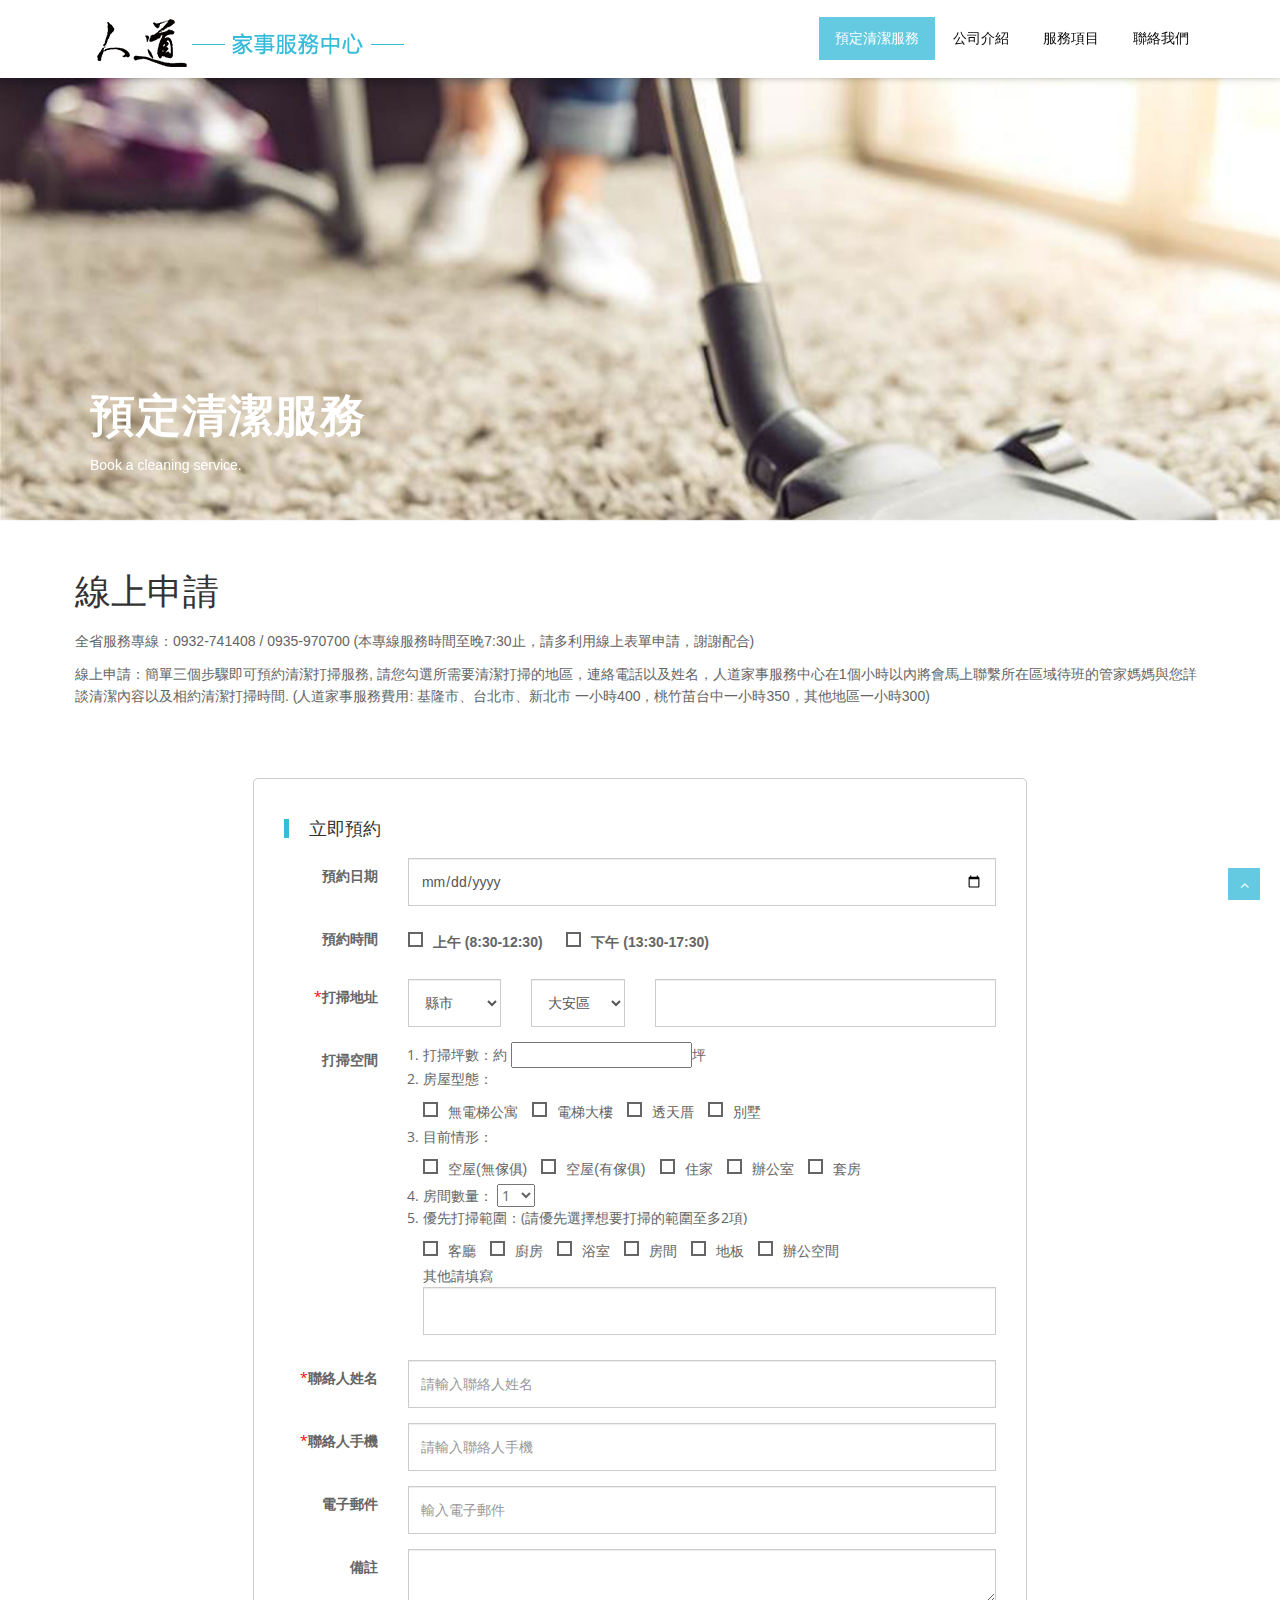
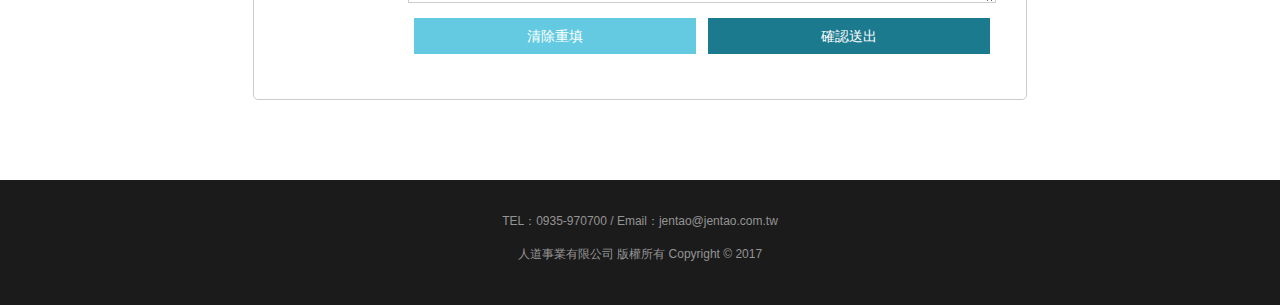
==== commit 023bb2f2: "final" ====
--- a/index.html
+++ b/index.html
@@ -2,9 +2,10 @@
 <html lang="zh-Hant-TW ">
   <head>
     <meta charset="utf-8">
-    <title>人道家事服務中心</title>
+    <title>推薦清潔公司人道,台北清潔公司,清潔公司服務,新北市清潔公司,辦公室清潔,桃園清潔公司,新竹高雄清潔</title>
     <meta name="viewport" content="width=device-width, initial-scale=1.0">
-    <meta name="description" content="">
+    <meta name="description" content="提供清潔服務,居家清潔,還提供刷油漆的油漆工服務,水電..等,人道清潔公司清潔服務,讓您無後顧之憂的兼顧工作成就與家庭生活">
+    <meta name="keywords" content="清潔公司,油漆,油漆工,清潔服務,家事服務,清潔,高雄清潔公司,水塔清洗,水管清洗">
     <!-- css-->
     <link href="css/bootstrap.min.css" rel="stylesheet">
     <link rel="stylesheet" href="simple-line-icons/css/simple-line-icons.css">
@@ -57,7 +58,6 @@
       </header>
       <!-- end header-->
       <section id="banner">
-        <!-- Slider-->
         <div class="flexslider" id="main-slider">
           <ul class="slides">
             <li><img src="img/slides/1.jpg" alt="">
@@ -74,7 +74,6 @@
             </li>
           </ul>
         </div>
-        <!-- end slider-->
       </section>
       <section class="callaction">
         <div class="container">
@@ -83,7 +82,7 @@
               <div>
                 <h1>線上申請</h1>
                 <p>全省服務專線：0932-741408  /  0935-970700 (本專線服務時間至晚7:30止，請多利用線上表單申請，謝謝配合)</p>
-                <p>線上申請：預約時間、詢問、清掃問題都可透過下方之聯絡表單，線上來信與我們連繫，請您依序填寫以下欄位，留下正確的個人資料，我們將儘速為您服務。</p>
+                <p>線上申請：簡單三個步驟即可預約清潔打掃服務, 請您勾選所需要清潔打掃的地區，連絡電話以及姓名，人道家事服務中心在1個小時以內將會馬上聯繫所在區域待班的管家媽媽與您詳談清潔內容以及相約清潔打掃時間.  (人道家事服務費用: 基隆市、台北市、新北市 一小時400，桃竹苗台中一小時350，其他地區一小時300)</p>
               </div>
             </div>
           </div>
@@ -259,7 +258,6 @@
             javascript
             ==================================================
             -->
-            <!-- Placed at the end of the document so the pages load faster-->
             <script src="js/jquery.js"></script>
             <script src="js/jquery.easing.1.3.js"></script>
             <script src="js/bootstrap.min.js"></script>
@@ -272,7 +270,6 @@
             <script src="js/custom.js"></script>
           </div>
         </div>
-        <!-- Mirrored from webthemez.com/demo/biotex-pharma-industry-corporate-html-web-template/index.html by HTTrack Website Copier/3.x [XR&CO'2014], Fri, 23 Jun 2017 03:16:11 GMT-->
       </footer>
     </div>
   </body>
